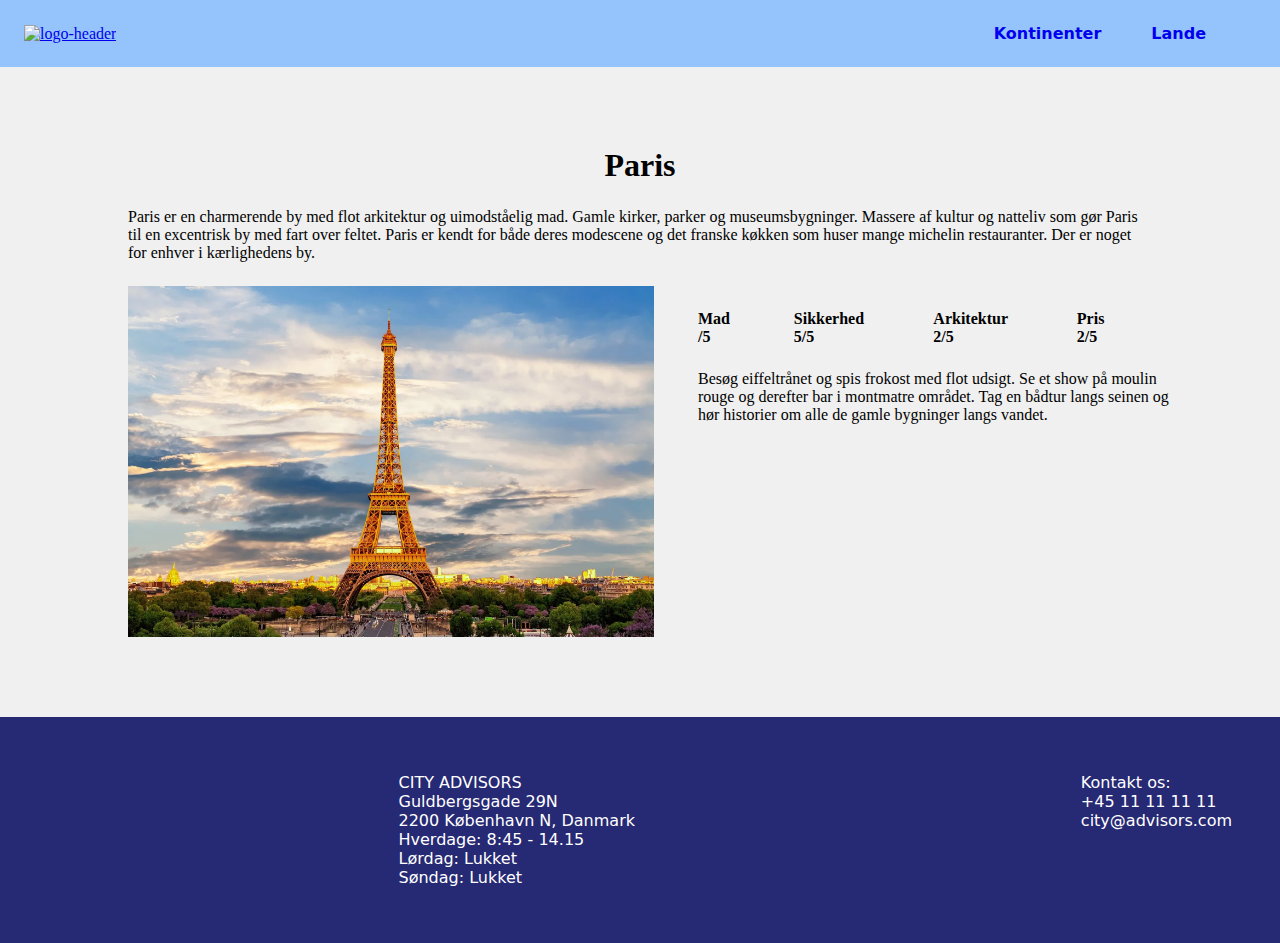
==== by.html @ 885090e5 "dynamisk by" ====
<!DOCTYPE html>
<html lang="da">

<head>
    <meta charset="UTF-8">
    <meta http-equiv="X-UA-Compatible" content="IE=edge">
    <meta name="viewport" content="width=device-width, initial-scale=1.0">
    <link rel="stylesheet" href="css/by.css">
    <link rel="stylesheet" href="css/generel.css">
    <link rel="stylesheet" href="css/layout.css">
    <title>Byen</title>
</head>

<body>
    <header>
        <div>
            <a href="index.html"><img src="" alt="logo-header"></a>
        </div>
        <nav>
            <ul>
                <li><a href="kontinenter.html">Kontinenter</a></li>
                <li><a href="lande.html">Lande</a></li>
            </ul>
        </nav>
    </header>
    <main>

        <article class="by">
            <h1> Paris </h1>
            <p class="introduktion">Paris er en charmerende by med flot arkitektur og uimodståelig mad. Gamle
                kirker, parker
                og museumsbygninger.
                Massere af
                kultur og
                natteliv som gør Paris til en excentrisk by med fart over feltet. Paris er kendt for både deres
                modescene og
                det franske
                køkken som huser mange michelin restauranter. Der er noget for enhver i kærlighedens by.
            </p>
            <div class="grid_1_1">
                <img src="imgby/paris.webp" alt="eifelltårnet">
                <div class="liste">
                    <ul>
                        <li>Mad <span class="mad"></span>/5</li>
                        <li>Sikkerhed <span class="sikkerhed">5</span>/5</li>
                        <li>Arkitektur <span class="arkitektur">2</span>/5</li>
                        <li>Pris <span class="pris">2</span>/5</li>

                    </ul>
                    <p class="anbefaling">Besøg eiffeltrånet og spis frokost med flot udsigt. Se et show på moulin
                        rouge og
                        derefter bar i
                        montmatre området. Tag
                        en bådtur langs seinen og hør historier om alle de gamle bygninger langs vandet.</p>
                </div>
            </div>
        </article>

    </main>
    <footer>
        <div class="grid_footer">
            <p class="footer_p">CITY ADVISORS <br>
                Guldbergsgade 29N <br>
                2200 København N, Danmark <br>
                Hverdage: 8:45 - 14.15 <br>
                Lørdag: Lukket <br>
                Søndag: Lukket <br>
            </p>
            <p class="footer_p">
                Kontakt os: <br>
                +45 11 11 11 11 <br>
                city@advisors.com <br>
            </p>
        </div>
    </footer>
    <script src="by.js"></script>
</body>

</html>
---- css/by.css ----
.grid_1_1 {
  display: grid;
  grid-template-columns: 1fr 1fr;
  gap: 20px;
  margin-left: 3rem;
}

.liste {
  margin: 1.5rem;
}
main {
  margin: 5rem;
}
body {
  background-color: whitesmoke;
}
h1 {
  text-align: center;
}

li {
  list-style-type: none;

  font-weight: bold;
}
p {
  margin-top: 1.5rem;
  margin-bottom: 1.5rem;
}

.introduktion {
  margin-left: 3rem;
  margin-right: 3rem;
}
---- css/generel.css ----
* {
  margin: 0;
  padding: 0;
  box-sizing: border-box;
}

img {
  width: 100%;
  height: auto;
  display: block;
}

body {
  background-color: #f0f0f0;
}

/************* Header *************/

header {
  top: 0;
  padding: 1.5rem;
  display: flex;
  justify-content: space-between;
  align-items: center;
  background-color: #95c4fd;
}

ul {
  list-style-type: none;
  display: flex;
  gap: 50px;
  margin-right: 50px;
}

nav ul a {
  list-style-type: none;
  text-decoration: none;
  font-family: system-ui, -apple-system, BlinkMacSystemFont, "Segoe UI", Roboto,
    Oxygen, Ubuntu, Cantarell, "Open Sans", "Helvetica Neue", sans-serif;
}

/************* Logo *************/

.logo {
  display: block;
  width: 4.5rem;
  margin-left: 50px;
}

@media (max-width: 800px) {
  .logo {
    width: 4rem;
    margin-left: 20px;
  }
}

/************* Burger Menu *************/

#container {
  background: transparent;
  border: none;
  display: none;
  text-align: right;
}

@media (max-width: 800px) {
  #container {
    display: block;
  }
  .main-menu.shown {
    display: contents;
  }

  .main-menu ul {
    display: none;
  }

  .main-menu.shown ul {
    border-top: 1px solid #262973;
    padding-top: 1rem;
    display: flex;
    flex-flow: column;
    flex-basis: 100%;
  }

  #container {
    display: grid;
    justify-content: end;
    cursor: pointer;
    width: 100%;
  }
  .main-menu.shown li {
    text-align: end;
  }

  .bar1,
  .bar2,
  .bar3 {
    width: 35px;
    height: 5px;
    background-color: #262973;
    margin: 6px 0;
    transition: 0.4s;
  }

  /***** Rotater første bar *****/
  .change .bar1 {
    transform: translate(0, 11px) rotate(-45deg);
  }

  /***** Rotater anden bar *****/
  .change .bar2 {
    opacity: 0;
  }

  /***** Rotater tredje bar *****/
  .change .bar3 {
    transform: translate(0, -11px) rotate(45deg);
  }
}

/************* Links *************/

.cta {
  list-style-type: none;
  text-decoration: none;
  color: #262973;
}

.cta:hover {
  color: #ff6c00;
}

/************* Footer *************/

footer {
  padding: 2rem 3rem;
  background-color: #262973;
  font-size: 1rem;
  color: white;
  font-family: system-ui, -apple-system, BlinkMacSystemFont, "Segoe UI", Roboto,
    Oxygen, Ubuntu, Cantarell, "Open Sans", "Helvetica Neue", sans-serif;
}

.grid_footer {
  display: grid;
  gap: 10px;
  grid-template-columns: 1fr 1fr;
  justify-items: right;
}
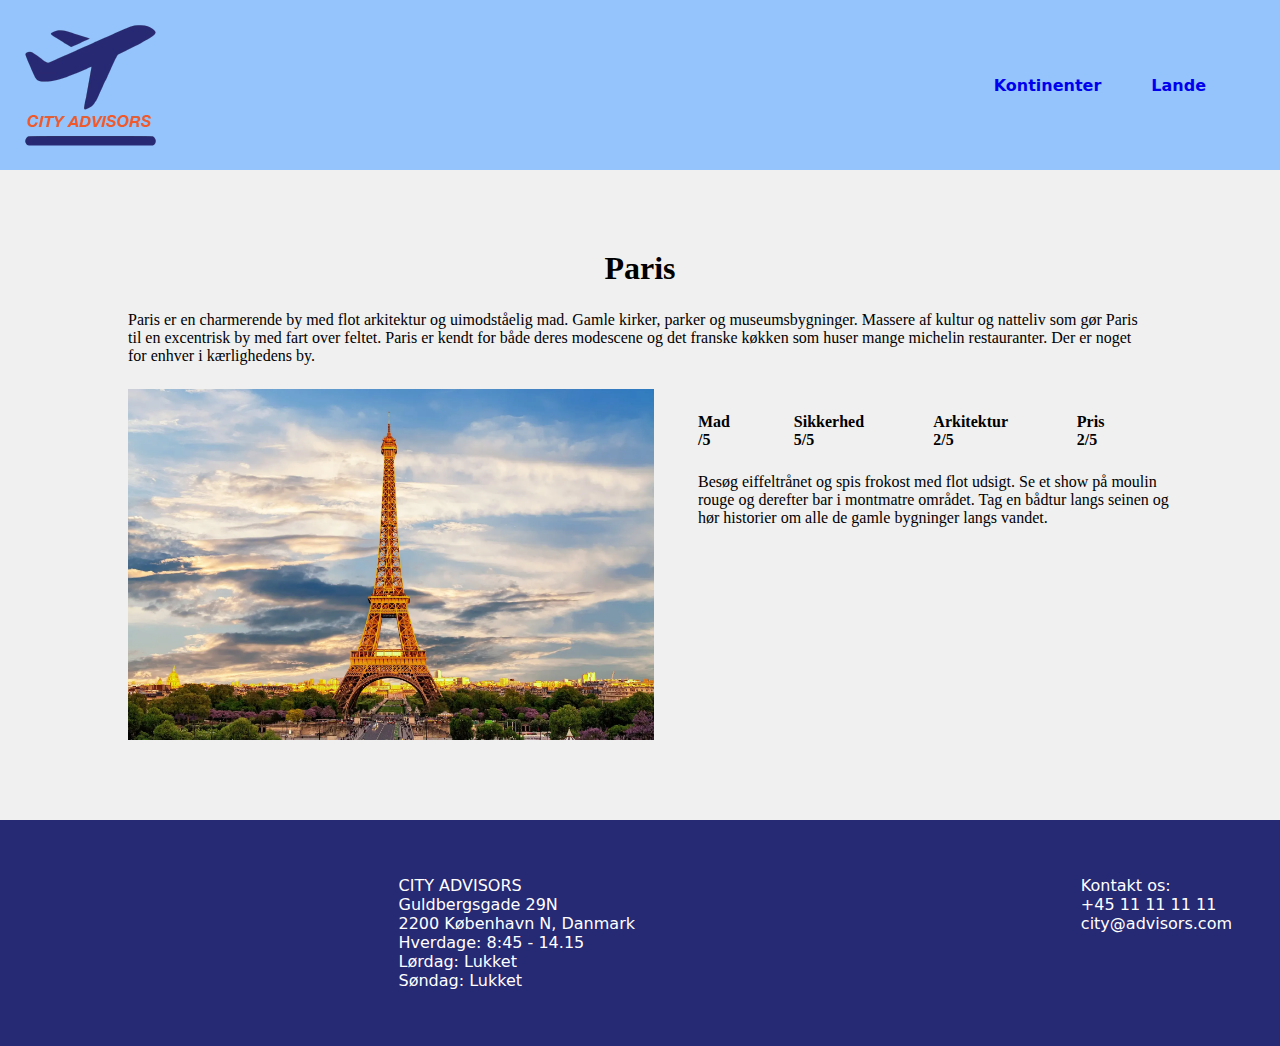
==== commit d4e5ad80: "Merge branch 'by-test'" ====
--- a/by.html
+++ b/by.html
@@ -14,7 +14,7 @@
 <body>
     <header>
         <div>
-            <a href="index.html"><img src="" alt="logo-header"></a>
+            <a href="index.html"><img src="img/cityadvisor_logo.webp" alt="logo-header"></a>
         </div>
         <nav>
             <ul>
@@ -73,7 +73,8 @@
             </p>
         </div>
     </footer>
-    <script src="by.js"></script>
+    <script src="js/burger.js"></script>
+    <script src="js/by.js"></script>
 </body>
 
 </html>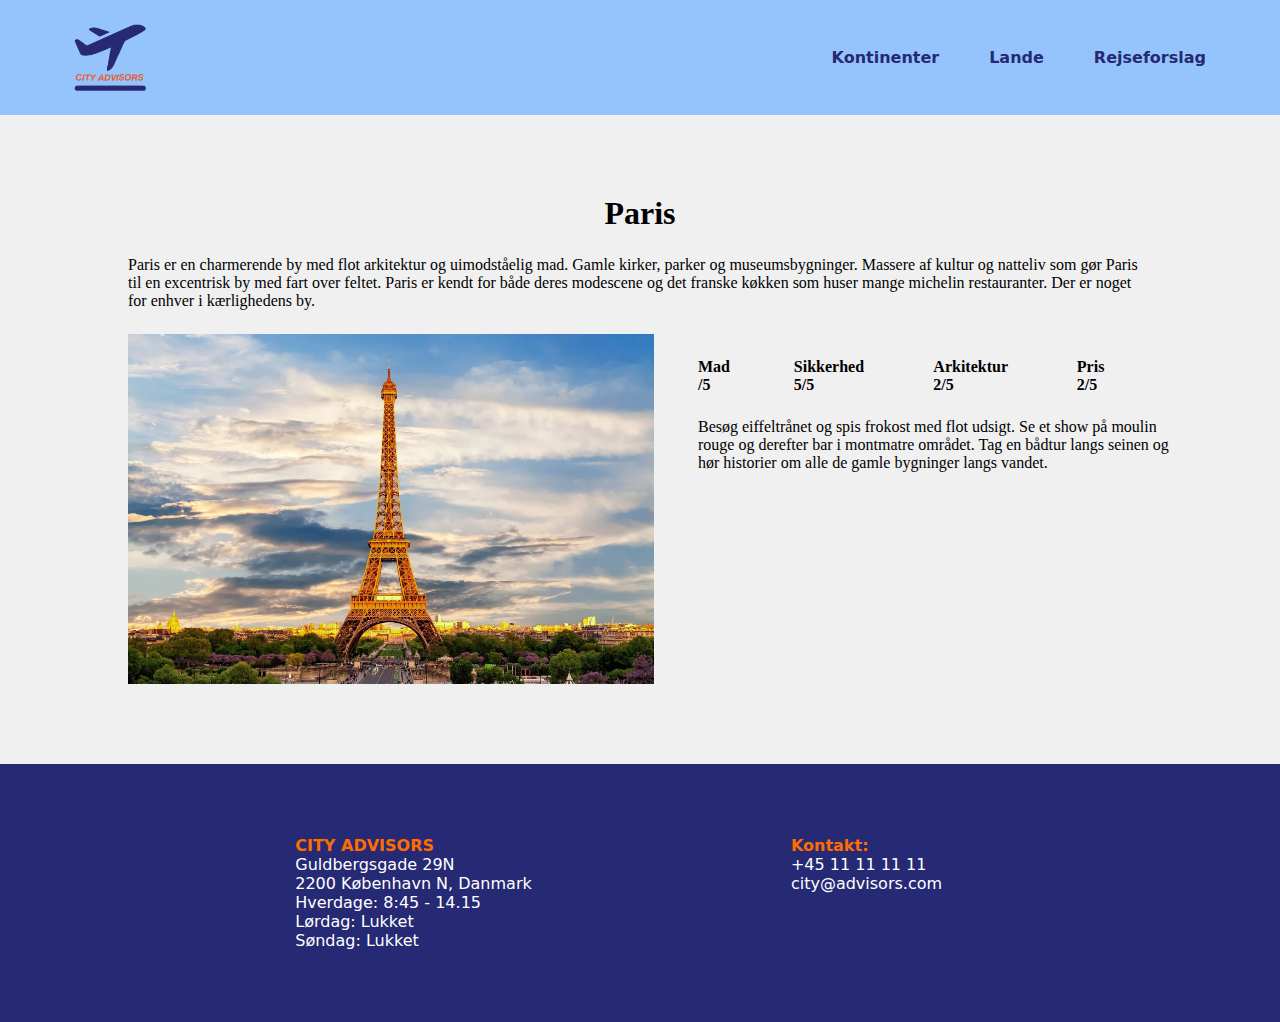
==== commit cd0e59c3: "Tilføjet header og footer til html" ====
--- a/by.html
+++ b/by.html
@@ -14,14 +14,28 @@
 <body>
     <header>
         <div>
-            <a href="index.html"><img src="img/cityadvisor_logo.webp" alt="logo-header"></a>
+            <a class="logo" href="index.html"><img src="img/cityadvisor_logo.webp" alt="logo-header" /></a>
         </div>
-        <nav>
+        <div id="container">
+            <div>
+                <a class="logo" href="index.html"><img src="img/cityadvisor_logo.webp" alt="logo-header" /></a>
+            </div>
+            <div id="container">
+                <div>
+                    <div class="bar1"></div>
+                    <div class="bar2"></div>
+                    <div class="bar3"></div>
+                </div>
+            </div>
+        </div>
+        <nav class="main-menu">
             <ul>
-                <li><a href="kontinenter.html">Kontinenter</a></li>
-                <li><a href="lande.html">Lande</a></li>
+                <li><a class="cta" href="kontinenter.html">Kontinenter</a></li>
+                <li><a class="cta" href="lande.html">Lande</a></li>
+                <li><a class="cta" href="forms.html">Rejseforslag</a></li>
             </ul>
         </nav>
+
     </header>
     <main>
 
@@ -59,7 +73,7 @@
     </main>
     <footer>
         <div class="grid_footer">
-            <p class="footer_p">CITY ADVISORS <br>
+            <p class="footer_p"><b class="orange">CITY ADVISORS</b> <br>
                 Guldbergsgade 29N <br>
                 2200 København N, Danmark <br>
                 Hverdage: 8:45 - 14.15 <br>
@@ -67,7 +81,7 @@
                 Søndag: Lukket <br>
             </p>
             <p class="footer_p">
-                Kontakt os: <br>
+                <b class="orange">Kontakt:</b><br>
                 +45 11 11 11 11 <br>
                 city@advisors.com <br>
             </p>
--- a/css/generel.css
+++ b/css/generel.css
@@ -35,23 +35,7 @@
 nav ul a {
   list-style-type: none;
   text-decoration: none;
-  font-family: system-ui, -apple-system, BlinkMacSystemFont, "Segoe UI", Roboto,
-    Oxygen, Ubuntu, Cantarell, "Open Sans", "Helvetica Neue", sans-serif;
-}
-
-/************* Logo *************/
-
-.logo {
-  display: block;
-  width: 4.5rem;
-  margin-left: 50px;
-}
-
-@media (max-width: 800px) {
-  .logo {
-    width: 4rem;
-    margin-left: 20px;
-  }
+  font-family: system-ui, -apple-system, BlinkMacSystemFont, "Segoe UI", Roboto, Oxygen, Ubuntu, Cantarell, "Open Sans", "Helvetica Neue", sans-serif;
 }
 
 /************* Burger Menu *************/
@@ -134,17 +118,22 @@
 /************* Footer *************/
 
 footer {
-  padding: 2rem 3rem;
+  padding: 3rem 12rem 3rem 12rem;
   background-color: #262973;
   font-size: 1rem;
   color: white;
-  font-family: system-ui, -apple-system, BlinkMacSystemFont, "Segoe UI", Roboto,
-    Oxygen, Ubuntu, Cantarell, "Open Sans", "Helvetica Neue", sans-serif;
+  font-family: system-ui, -apple-system, BlinkMacSystemFont, "Segoe UI", Roboto, Oxygen, Ubuntu, Cantarell, "Open Sans", "Helvetica Neue", sans-serif;
+}
+
+@media (max-width: 800px) {
+  footer {
+    padding: 2rem;
+  }
 }
 
 .grid_footer {
   display: grid;
   gap: 10px;
   grid-template-columns: 1fr 1fr;
-  justify-items: right;
+  justify-items: center;
 }
--- a/css/layout.css
+++ b/css/layout.css
@@ -0,0 +1,24 @@
+/************* Logo *************/
+
+.logo {
+  display: block;
+  width: 4.5rem;
+  margin-left: 50px;
+}
+
+@media (max-width: 800px) {
+  .logo {
+    width: 4rem;
+    margin-left: 20px;
+  }
+}
+
+/************* Tekstfarver *************/
+
+.blue {
+  color: #262973;
+}
+
+.orange {
+  color: #ff6c00;
+}
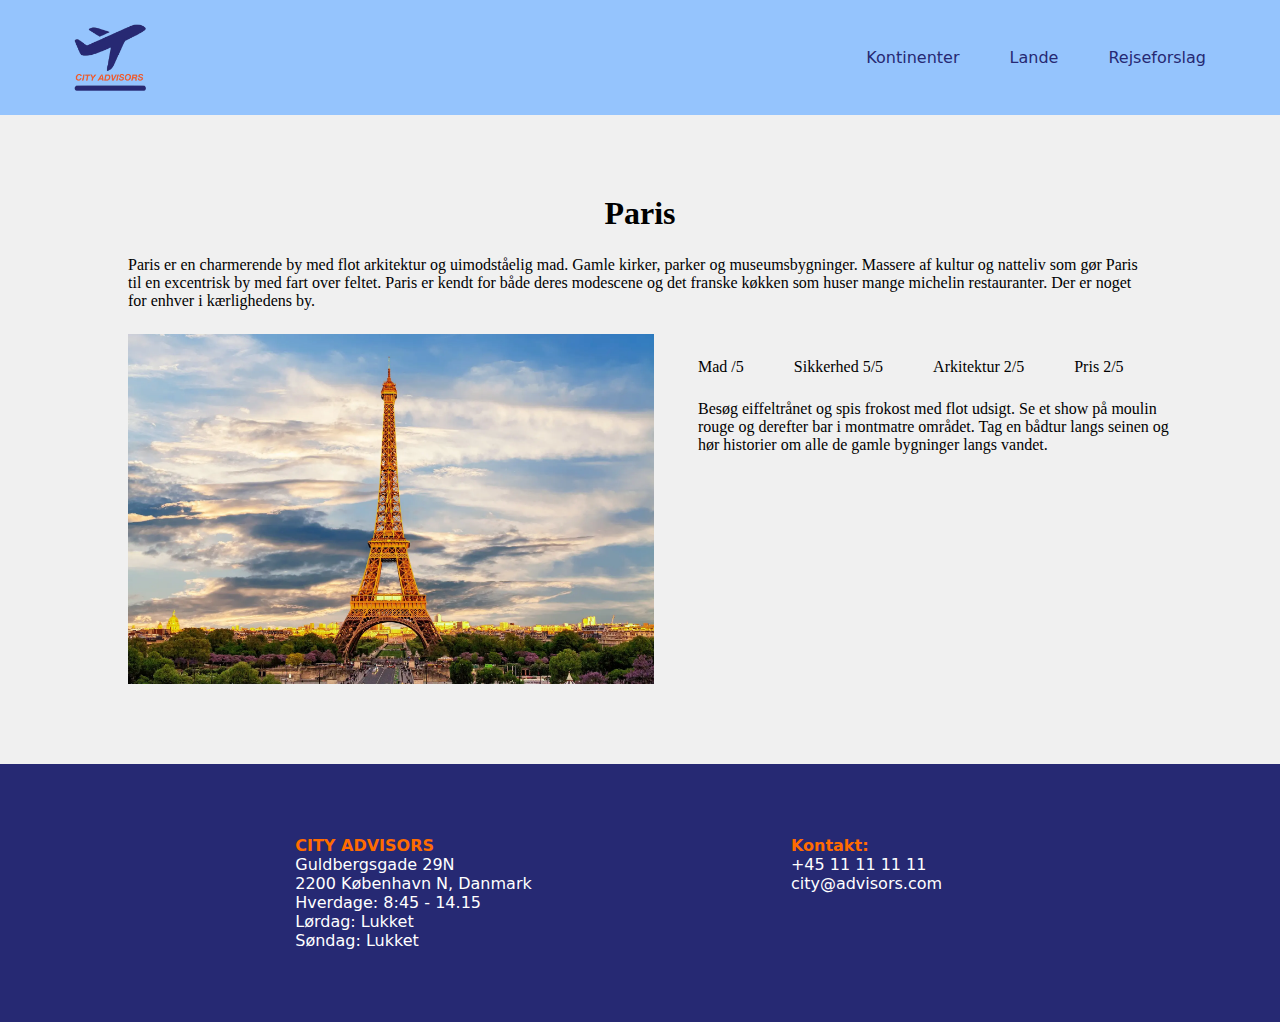
==== commit b20190c6: "samme header" ====
--- a/by.html
+++ b/by.html
@@ -14,9 +14,7 @@
 <body>
     <header>
         <div>
-            <a class="logo" href="index.html"><img src="img/cityadvisor_logo.webp" alt="logo-header" /></a>
-        </div>
-        <div id="container">
+
             <div>
                 <a class="logo" href="index.html"><img src="img/cityadvisor_logo.webp" alt="logo-header" /></a>
             </div>
@@ -54,7 +52,7 @@
             <div class="grid_1_1">
                 <img src="imgby/paris.webp" alt="eifelltårnet">
                 <div class="liste">
-                    <ul>
+                    <ul class="list_tekst">
                         <li>Mad <span class="mad"></span>/5</li>
                         <li>Sikkerhed <span class="sikkerhed">5</span>/5</li>
                         <li>Arkitektur <span class="arkitektur">2</span>/5</li>
--- a/css/by.css
+++ b/css/by.css
@@ -18,7 +18,7 @@
   text-align: center;
 }
 
-li {
+.liste_tekst {
   list-style-type: none;
 
   font-weight: bold;
